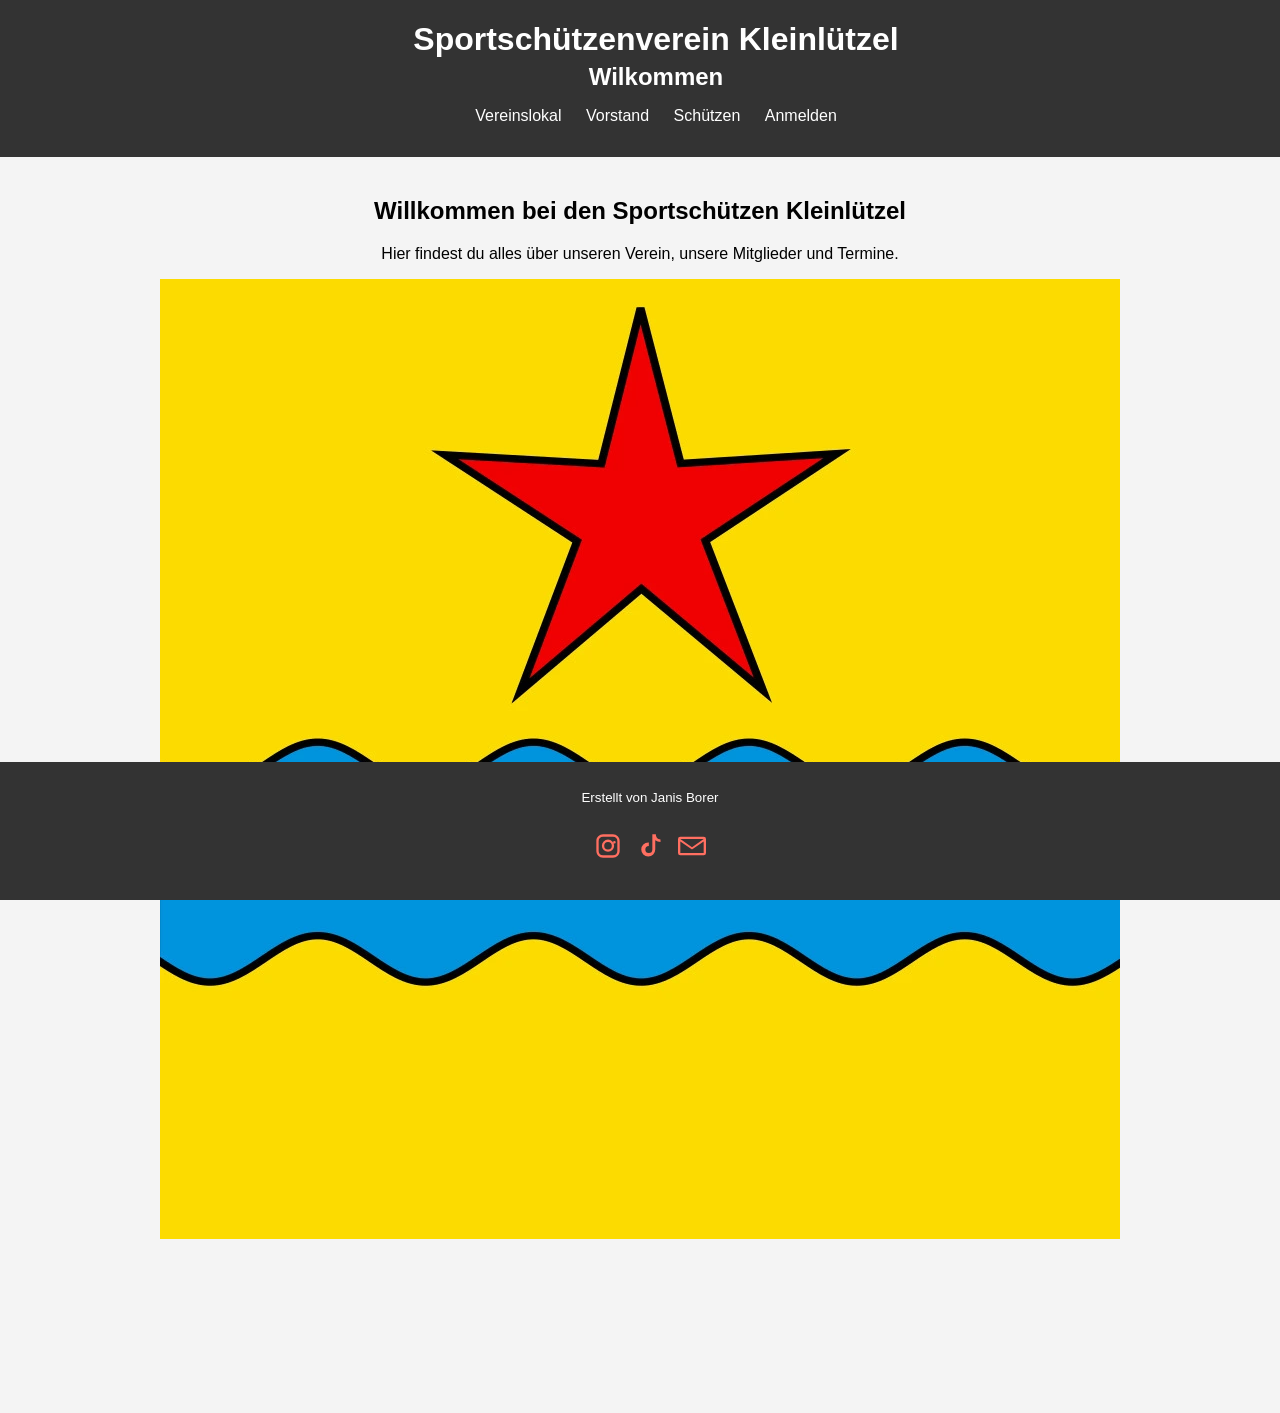
==== index.html @ bfdbd34c "Foto verbessert in css" ====
<!DOCTYPE html>
<html lang="de">

<head>
    <meta charset="UTF-8">
    <meta name="viewport" content="width=device-width, initial-scale=1.0">
    <meta name="description" content="Offizielle Website der Sportschützen Kleinlützel.">
    <meta name="author" content="Janis Borer">
    <title>Sportschützen Kleinlützel</title>
    <link rel="stylesheet" href="styles.css">
</head>

<body>
    <header>
        <h1>Sportschützenverein Kleinlützel</h1>
        <h2>Wilkommen</h2>
        <nav>
            <ul>
                <li><a href="lokal.html">Vereinslokal</a></li>
                <li><a href="vorstand.html">Vorstand</a></li>
                <li><a href="schuetzen.html">Schützen</a></li>
                <li><a href="anmelden.html">Anmelden</a></li>
            </ul>
        </nav>
    </header>
    <main>
        <section>
            <h2>Willkommen bei den Sportschützen Kleinlützel</h2>
            <p>Hier findest du alles über unseren Verein, unsere Mitglieder und Termine.</p>
        </section>

        <picture>
            <source srcset="images/Kleinluetzel.webp" type="image/webp">
            <img src="images/Kleinluetzel.jpg" alt="Wappen von Kleinlützel" class ="wappen">
        </picture>


    </main>
    <footer>
        <p><small>Erstellt von Janis Borer</small></p>
        <p>
            <a href="https://www.instagram.com/janis_borer_2009/" target="_blank" rel="noopener">
                <svg xmlns="http://www.w3.org/2000/svg" width="28" height="28" viewBox="0 0 24 24" fill="currentColor">
                    <path
                        d="M7.75 2C4.57 2 2 4.57 2 7.75v8.5C2 19.43 4.57 22 7.75 22h8.5C19.43 22 22 19.43 22 16.25v-8.5C22 4.57 19.43 2 16.25 2h-8.5zm0 2h8.5C18.54 4 20 5.46 20 7.75v8.5C20 18.54 18.54 20 16.25 20h-8.5C5.46 20 4 18.54 4 16.25v-8.5C4 5.46 5.46 4 7.75 4zm4.25 2.5A5.25 5.25 0 1 0 17.25 11.75 5.26 5.26 0 0 0 12 6.5zm0 2A3.25 3.25 0 1 1 8.75 11.75 3.26 3.26 0 0 1 12 8.5zm5.5-.88a1.12 1.12 0 1 0 1.12 1.12 1.12 1.12 0 0 0-1.12-1.12z" />
                </svg>
            </a>

            <a href="https://www.tiktok.com" target="_blank" rel="noopener">
                <svg xmlns="http://www.w3.org/2000/svg" width="28" height="28" viewBox="0 0 24 24" fill="currentColor">
                    <path
                        d="M21 8.5a7.5 7.5 0 0 1-4.5-1.5V15a6 6 0 1 1-6-6c.17 0 .34.01.5.03v3.02a3 3 0 1 0 3 3V2h3a4.5 4.5 0 0 0 4 4.5v2z" />
                </svg>
            </a>

            <a href="mailto:janis.borer09@gmail.com">
                <svg xmlns="http://www.w3.org/2000/svg" width="28" height="28" viewBox="0 0 24 24" fill="currentColor">
                    <path
                        d="M2 4h20a2 2 0 0 1 2 2v12a2 2 0 0 1-2 2H2a2 2 0 0 1-2-2V6a2 2 0 0 1 2-2zm0 2v.01L12 13 22 6.01V6H2zm20 2.24l-9.4 6.27a1 1 0 0 1-1.2 0L2 8.24V18h20V8.24z" />
                </svg>
            </a>
        </p>
    </footer>
</body>

</html>
---- styles.css ----
/* style.css */

body {
    font-family: Arial, sans-serif;
    margin: 0;
    padding: 0;
    background-color: #f4f4f4;
}

.wappen{
    max-width: 100%;
}

header {
    background-color: #333;
    width: 100%;
    color: white;
    padding: 1rem;
    text-align: center;

    h1 {margin: 5px;}
    h2{margin: 5px;}
}

nav ul {
    list-style-type: none;
    padding: 0;
}

nav ul li {
    display: inline;
    margin: 0 10px;
}

nav ul li a {
    color: white;
    text-decoration: none;
}
body {
    padding-bottom: 150px;
}
input[type="submit"] {
    margin-left: 10px;
    font-size: 1.5rem;   
    padding: 10px 20px; 
    border-radius: 10px;
    background-color: #eb0909;
    color: white;            
    border: none;           
    cursor: pointer;         
    transition: transform 0.2s; 
}

input[type="submit"]:hover {
    transform: scale(1.05);
}
main {
    padding: 20px;
    text-align: center;
}

footer {
    background-color: #333;
    color: white;
    text-align: center;
    padding: 10px;
    position: fixed;
    width: 100%;
    bottom: 0;

    a{
 color: #ff6f61;
    text-decoration: none;
    }

    a:hover{
text-decoration: underline;
    }
}

.hidden {
    display: none;
}

.table-container {
    width: 100%;
    border-collapse: collapse;
    overflow-x: auto;
}

.table-container table {
    width: 100%;
    border-collapse: collapse;
    min-width: 900px;
}

.table-container th,
.table-container td {
    border: 1px solid black;
    padding: 10px;
    text-align: center;
}

form {
    max-width: 600px;
    margin: 20px auto;
    background: white;
    padding: 20px;
    border-radius: 8px;
    box-shadow: 0 0 10px rgba(0,0,0,0.1);
    text-align: left;
}

fieldset {
    border: 1px solid #ddd;
    border-radius: 5px;
    margin-bottom: 20px;
    padding: 15px;
}

legend {
    font-weight: bold;
    padding: 0 10px;
    color: #333;
}

label {
    font-weight: bold;
    color: #555;
}

/* Styling für alle Texteingabefelder */
input[type="text"],
input[type="email"],
input[type="tel"],
input[type="date"],
input[type="password"],
input[type="number"],
input[type="url"],
select,
textarea {
    width: 100%;
    padding: 8px;
    margin-top: 5px;
    border: 1px solid #ccc;
    border-radius: 4px;
    box-sizing: border-box;
}


footer svg {
    margin: 10px 5px;
    transition: fill 0.3s, transform 0.3s;
}

footer a:hover svg {
    fill: #ff6f61;
    transform: scale(1.1);
    text-decoration: none;
}
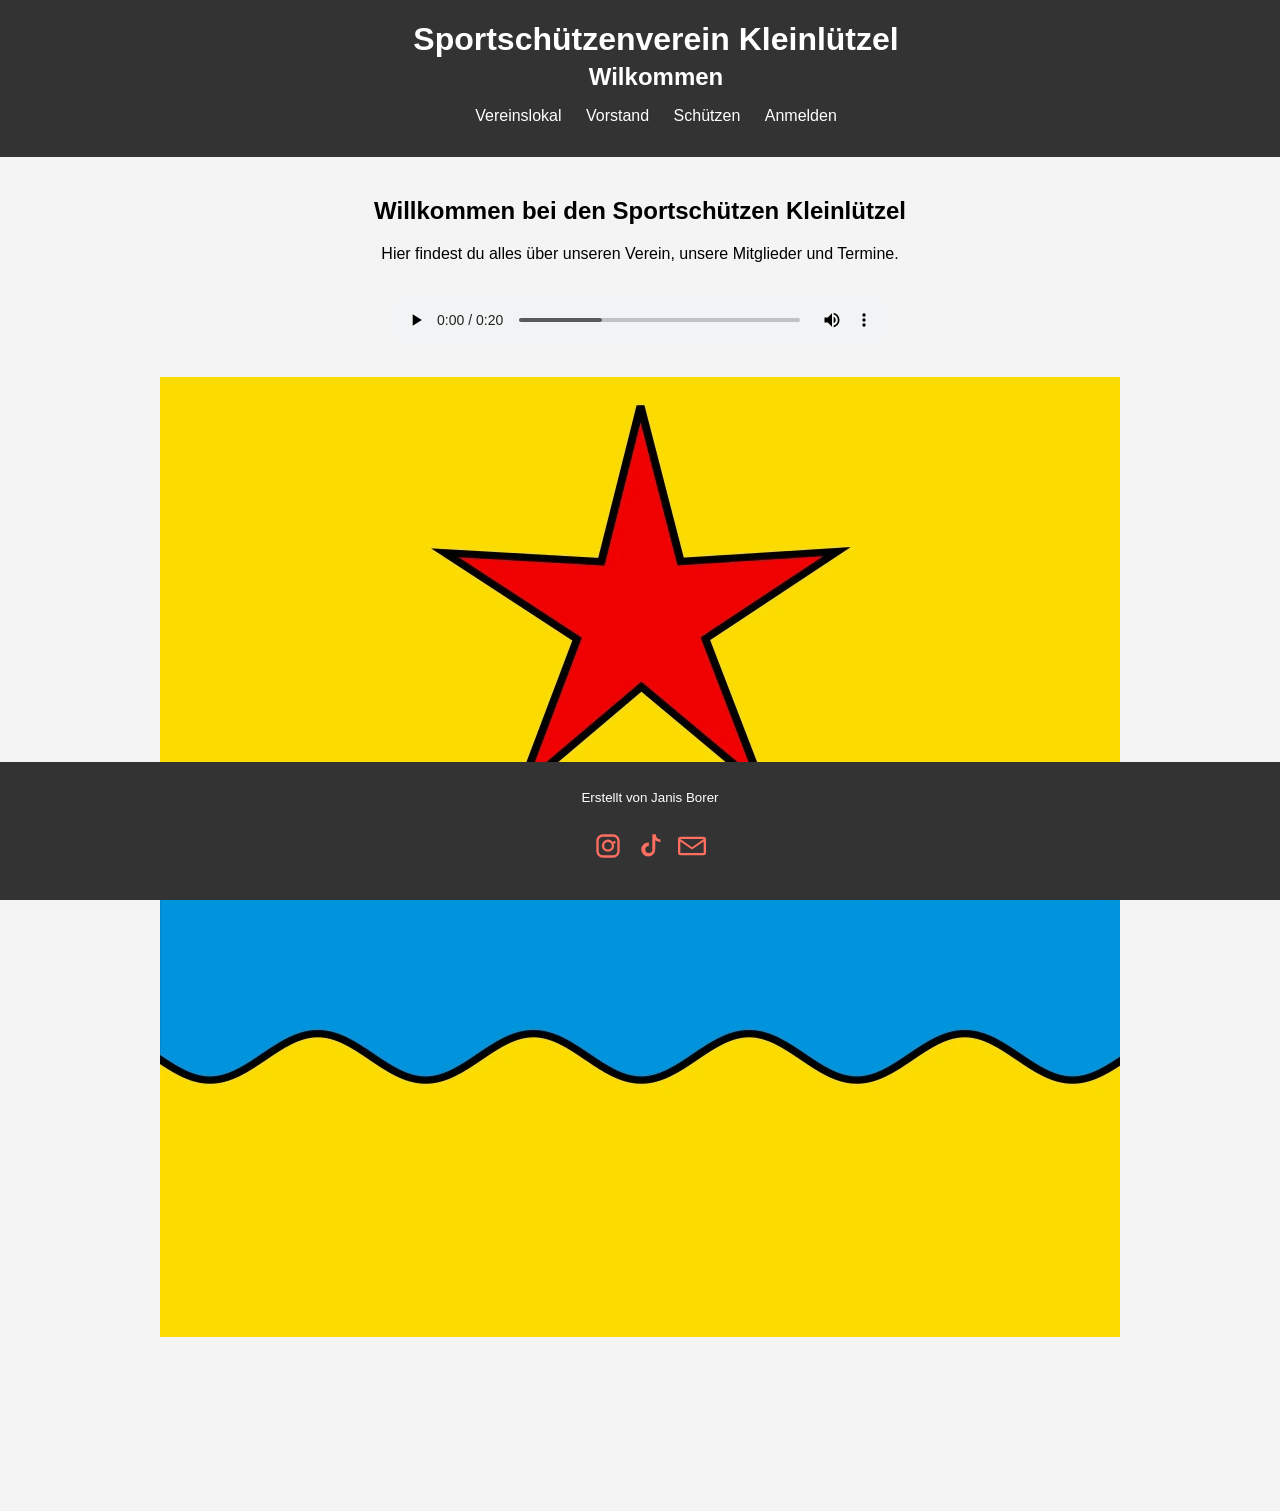
==== commit 9c5e01c9: "new" ====
--- a/index.html
+++ b/index.html
@@ -29,11 +29,17 @@
             <p>Hier findest du alles über unseren Verein, unsere Mitglieder und Termine.</p>
         </section>
 
+        <div class = "audio-controller">
+            <audio controls>
+                <source src="Resourcen/sounds/schuss.wav" type="audio/wav">
+                Ihr Browser unterstützt das Audio-Element nicht.
+            </audio>
+        </div>
+
         <picture>
-            <source srcset="images/Kleinluetzel.webp" type="image/webp">
-            <img src="images/Kleinluetzel.jpg" alt="Wappen von Kleinlützel" class ="wappen">
+            <source srcset="Resourcen/images/Kleinluetzel.webp" type="image/webp">
+            <img src="Resourcen/images/Kleinluetzel.jpg" alt="Wappen von Kleinlützel" class="wappen">
         </picture>
-
 
     </main>
     <footer>
--- a/styles.css
+++ b/styles.css
@@ -1,4 +1,3 @@
-
 /* style.css */
 
 body {
@@ -8,7 +7,7 @@
     background-color: #f4f4f4;
 }
 
-.wappen{
+.wappen {
     max-width: 100%;
 }
 
@@ -19,8 +18,16 @@
     padding: 1rem;
     text-align: center;
 
-    h1 {margin: 5px;}
-    h2{margin: 5px;}
+    h1 {
+        margin: 5px;
+        hyphens: auto;
+        overflow-wrap: break-word;
+        word-break: break-word;
+    }
+
+    h2 {
+        margin: 5px;
+    }
 }
 
 nav ul {
@@ -37,24 +44,27 @@
     color: white;
     text-decoration: none;
 }
+
 body {
     padding-bottom: 150px;
 }
+
 input[type="submit"] {
     margin-left: 10px;
-    font-size: 1.5rem;   
-    padding: 10px 20px; 
+    font-size: 1.5rem;
+    padding: 10px 20px;
     border-radius: 10px;
     background-color: #eb0909;
-    color: white;            
-    border: none;           
-    cursor: pointer;         
-    transition: transform 0.2s; 
+    color: white;
+    border: none;
+    cursor: pointer;
+    transition: transform 0.2s;
 }
 
 input[type="submit"]:hover {
     transform: scale(1.05);
 }
+
 main {
     padding: 20px;
     text-align: center;
@@ -69,13 +79,9 @@
     width: 100%;
     bottom: 0;
 
-    a{
- color: #ff6f61;
-    text-decoration: none;
-    }
-
-    a:hover{
-text-decoration: underline;
+    a {
+        color: #ff6f61;
+        text-decoration: none;
     }
 }
 
@@ -108,7 +114,7 @@
     background: white;
     padding: 20px;
     border-radius: 8px;
-    box-shadow: 0 0 10px rgba(0,0,0,0.1);
+    box-shadow: 0 0 10px rgba(0, 0, 0, 0.1);
     text-align: left;
 }
 
@@ -158,4 +164,48 @@
     fill: #ff6f61;
     transform: scale(1.1);
     text-decoration: none;
+}
+
+
+@media (max-width: 325px) {
+    h1 {
+        display: none;
+    }
+}
+
+.Formular {
+    max-width: 600px;
+    margin: 0 auto;
+    padding: 0 20px;
+    text-align: center;
+}
+
+.karten-container {
+    max-width: 600px;
+    margin: 20px auto;
+    padding: 0 20px;
+}
+
+.karten-container p {
+    text-align: center;
+    margin-bottom: 15px;
+    color: #333;
+}
+
+.karten-container iframe {
+    width: 100%;
+    height: 400px;
+    border-radius: 8px;
+    box-shadow: 0 0 10px rgba(0, 0, 0, 0.1);
+}
+
+.bild-schuetzen {
+    width: 40px;
+}
+
+audio {
+    display: block;
+    margin: 30px auto;
+    width: 100%;
+    max-width: 500px;
 }
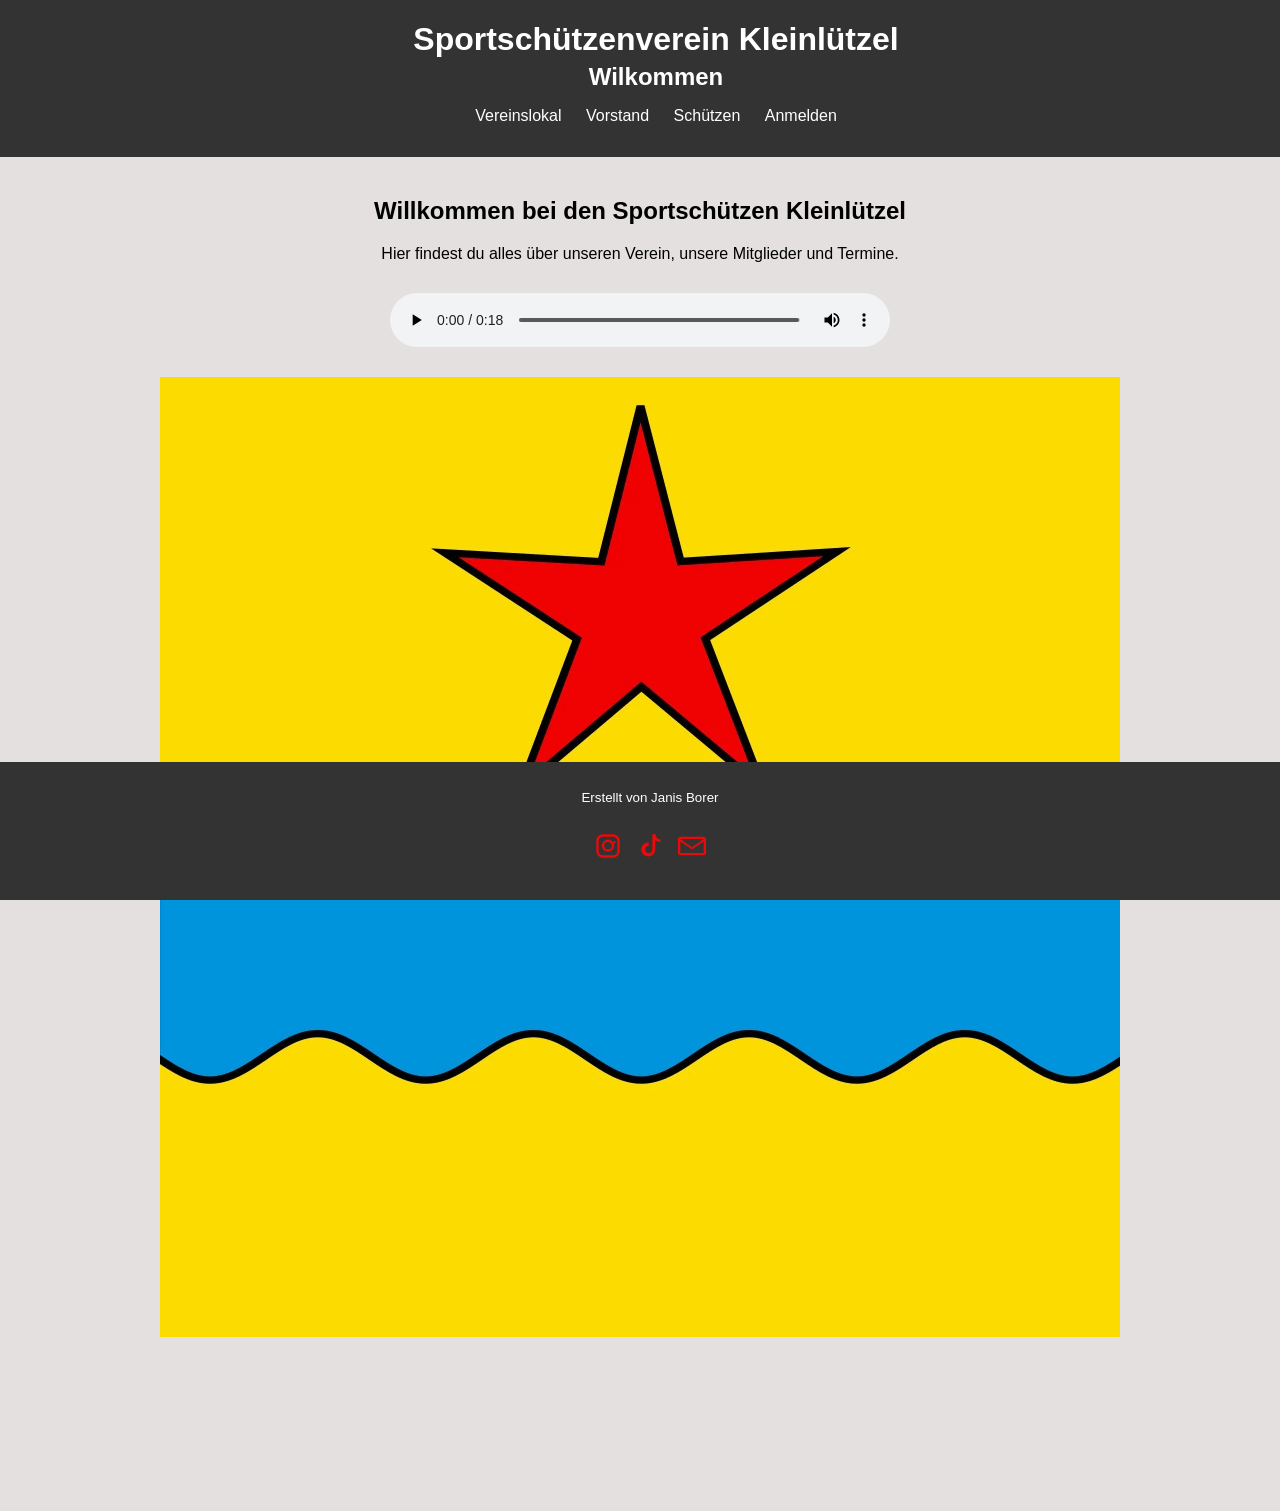
==== commit ee051c1b: "new" ====
--- a/index.html
+++ b/index.html
@@ -29,10 +29,15 @@
             <p>Hier findest du alles über unseren Verein, unsere Mitglieder und Termine.</p>
         </section>
 
-        <div class = "audio-controller">
+        <div class="audio-controller">
             <audio controls>
+                <source src="Resourcen/sounds/schuss.ogg" type="audio/ogg">
+
+                <source src="Resourcen/sounds/schuss.mp3" type="audio/mpeg">
+
                 <source src="Resourcen/sounds/schuss.wav" type="audio/wav">
-                Ihr Browser unterstützt das Audio-Element nicht.
+
+                Ihr Browser unterstützt leider keine Audio-Elemente.
             </audio>
         </div>
 
--- a/styles.css
+++ b/styles.css
@@ -1,10 +1,17 @@
 /* style.css */
+:root {
+    --haupt-rot: #eb0909;
+    --hintergrund-grau: #e4e0e0;
+    --dunkel-grau: #333;
+    --schriftfarbe: white;
+}
 
 body {
     font-family: Arial, sans-serif;
     margin: 0;
     padding: 0;
-    background-color: #f4f4f4;
+    background-color: var(--hintergrund-grau);
+    padding-bottom: 150px; /* Zusammengefügt aus dem zweiten Body-Block */
 }
 
 .wappen {
@@ -14,7 +21,7 @@
 header {
     background-color: #333;
     width: 100%;
-    color: white;
+    color: var(--schriftfarbe);
     padding: 1rem;
     text-align: center;
 
@@ -41,12 +48,8 @@
 }
 
 nav ul li a {
-    color: white;
+    color: var(--schriftfarbe);
     text-decoration: none;
-}
-
-body {
-    padding-bottom: 150px;
 }
 
 input[type="submit"] {
@@ -54,11 +57,11 @@
     font-size: 1.5rem;
     padding: 10px 20px;
     border-radius: 10px;
-    background-color: #eb0909;
-    color: white;
+    background-color: var(--haupt-rot);
+    color: var(--schriftfarbe);
     border: none;
     cursor: pointer;
-    transition: transform 0.2s;
+    transition: transform 0.2s ease-in-out;
 }
 
 input[type="submit"]:hover {
@@ -72,7 +75,7 @@
 
 footer {
     background-color: #333;
-    color: white;
+    color: var(--schriftfarbe);
     text-align: center;
     padding: 10px;
     position: fixed;
@@ -80,8 +83,25 @@
     bottom: 0;
 
     a {
-        color: #ff6f61;
+        color: var(--haupt-rot);
         text-decoration: none;
+    }
+
+    svg {
+        margin: 10px 5px;
+        transition: fill 0.3s, transform 0.3s;
+    }
+
+    a:hover svg {
+        fill: var(--haupt-rot);
+        transform: scale(1.1);
+        text-decoration: none;
+    }
+}
+
+@media (max-height: 800px) {
+    footer {
+        position: static; 
     }
 }
 
@@ -154,19 +174,6 @@
     box-sizing: border-box;
 }
 
-
-footer svg {
-    margin: 10px 5px;
-    transition: fill 0.3s, transform 0.3s;
-}
-
-footer a:hover svg {
-    fill: #ff6f61;
-    transform: scale(1.1);
-    text-decoration: none;
-}
-
-
 @media (max-width: 325px) {
     h1 {
         display: none;
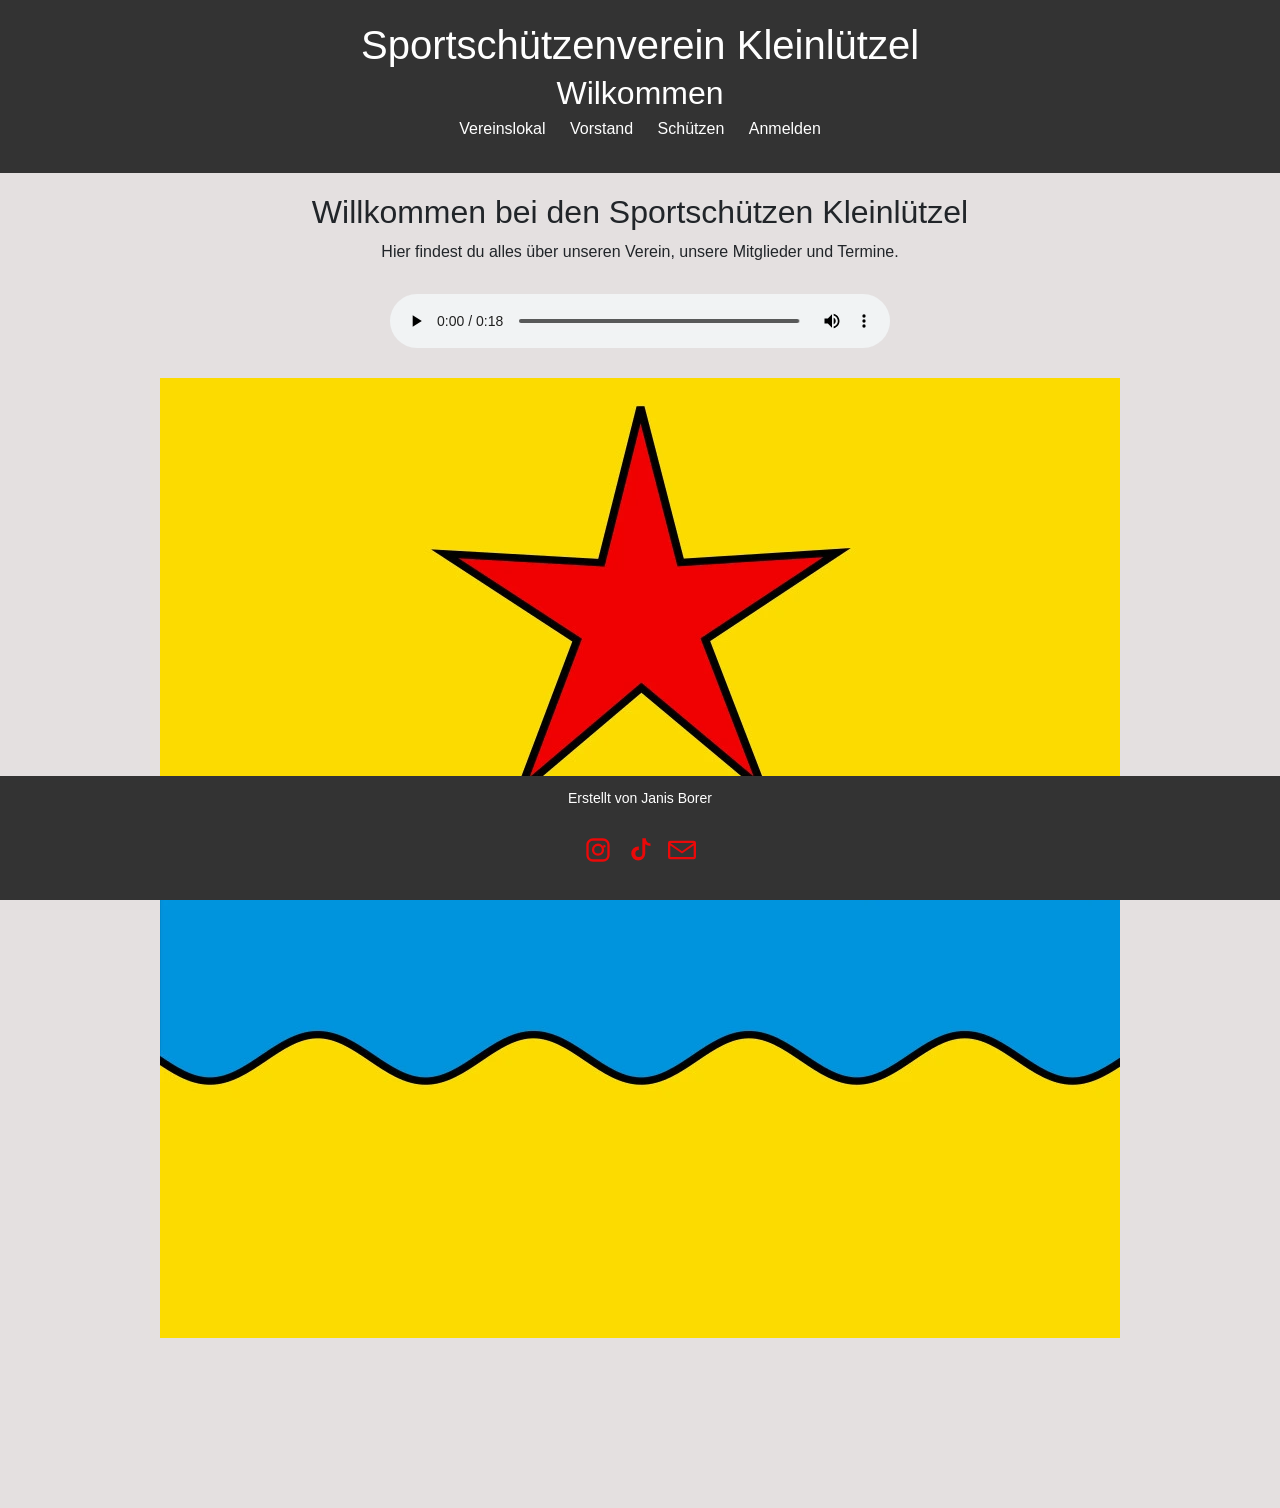
==== commit a2102290: "new" ====
--- a/index.html
+++ b/index.html
@@ -7,6 +7,7 @@
     <meta name="description" content="Offizielle Website der Sportschützen Kleinlützel.">
     <meta name="author" content="Janis Borer">
     <title>Sportschützen Kleinlützel</title>
+    <link href="https://cdn.jsdelivr.net/npm/bootstrap@5.3.3/dist/css/bootstrap.min.css" rel="stylesheet">
     <link rel="stylesheet" href="styles.css">
 </head>
 
--- a/styles.css
+++ b/styles.css
@@ -11,7 +11,7 @@
     margin: 0;
     padding: 0;
     background-color: var(--hintergrund-grau);
-    padding-bottom: 150px; /* Zusammengefügt aus dem zweiten Body-Block */
+    padding-bottom: 150px;
 }
 
 .wappen {
@@ -19,7 +19,7 @@
 }
 
 header {
-    background-color: #333;
+    background-color: var(--dunkel-grau);
     width: 100%;
     color: var(--schriftfarbe);
     padding: 1rem;
@@ -35,21 +35,35 @@
     h2 {
         margin: 5px;
     }
-}
-
-nav ul {
-    list-style-type: none;
-    padding: 0;
-}
-
-nav ul li {
-    display: inline;
-    margin: 0 10px;
-}
-
-nav ul li a {
-    color: var(--schriftfarbe);
-    text-decoration: none;
+
+    nav {
+        ul {
+            list-style-type: none;
+            padding: 0;
+
+            li {
+                display: inline;
+                margin: 0 10px;
+
+                a {
+                    color: var(--schriftfarbe);
+                    text-decoration: none;
+                    transition: color 0.3s, transform 0.3s;
+                    display: inline-block; /* Notwendig für transform */
+
+                    &:hover {
+                        color: yellow;
+                        transform: scale(1.1);
+                    }
+                }
+            }
+        }
+    }
+}
+
+main {
+    padding: 20px;
+    text-align: center;
 }
 
 input[type="submit"] {
@@ -62,46 +76,42 @@
     border: none;
     cursor: pointer;
     transition: transform 0.2s ease-in-out;
-}
-
-input[type="submit"]:hover {
-    transform: scale(1.05);
-}
-
-main {
-    padding: 20px;
-    text-align: center;
+
+    &:hover {
+        transform: scale(1.05);
+    }
 }
 
 footer {
-    background-color: #333;
+    background-color: var(--dunkel-grau);
     color: var(--schriftfarbe);
     text-align: center;
     padding: 10px;
     position: fixed;
     width: 100%;
     bottom: 0;
+    box-sizing: border-box;
+    z-index: 999;
 
     a {
         color: var(--haupt-rot);
         text-decoration: none;
-    }
-
-    svg {
-        margin: 10px 5px;
-        transition: fill 0.3s, transform 0.3s;
-    }
-
-    a:hover svg {
-        fill: var(--haupt-rot);
-        transform: scale(1.1);
-        text-decoration: none;
+
+        svg {
+            margin: 10px 5px;
+            transition: fill 0.3s, transform 0.3s;
+        }
+
+        &:hover svg {
+            fill: yellow;
+            transform: scale(1.1);
+        }
     }
 }
 
 @media (max-height: 800px) {
     footer {
-        position: static; 
+        position: static;
     }
 }
 
@@ -113,19 +123,23 @@
     width: 100%;
     border-collapse: collapse;
     overflow-x: auto;
-}
-
-.table-container table {
-    width: 100%;
-    border-collapse: collapse;
-    min-width: 900px;
-}
-
-.table-container th,
-.table-container td {
-    border: 1px solid black;
-    padding: 10px;
-    text-align: center;
+
+    a:hover {
+        color: yellow;
+        transform: scale(1.1);
+    }
+
+    table {
+        width: 100%;
+        border-collapse: collapse;
+        min-width: 900px;
+
+        th, td {
+            border: 1px solid black;
+            padding: 10px;
+            text-align: center;
+        }
+    }
 }
 
 form {
@@ -135,43 +149,41 @@
     padding: 20px;
     border-radius: 8px;
     box-shadow: 0 0 10px rgba(0, 0, 0, 0.1);
-    text-align: left;
-}
-
-fieldset {
-    border: 1px solid #ddd;
-    border-radius: 5px;
-    margin-bottom: 20px;
-    padding: 15px;
-}
-
-legend {
-    font-weight: bold;
-    padding: 0 10px;
-    color: #333;
-}
-
-label {
-    font-weight: bold;
-    color: #555;
-}
-
-/* Styling für alle Texteingabefelder */
-input[type="text"],
-input[type="email"],
-input[type="tel"],
-input[type="date"],
-input[type="password"],
-input[type="number"],
-input[type="url"],
-select,
-textarea {
-    width: 100%;
-    padding: 8px;
-    margin-top: 5px;
-    border: 1px solid #ccc;
-    border-radius: 4px;
-    box-sizing: border-box;
+
+    fieldset {
+        border: 1px solid #ddd;
+        border-radius: 5px;
+        margin-bottom: 20px;
+        padding: 15px;
+
+        legend {
+            font-weight: bold;
+            padding: 0 10px;
+            color: var(--dunkel-grau);
+        }
+    }
+
+    label {
+        font-weight: bold;
+        color: #555;
+    }
+
+    input[type="text"],
+    input[type="email"],
+    input[type="tel"],
+    input[type="date"],
+    input[type="password"],
+    input[type="number"],
+    input[type="url"],
+    select,
+    textarea {
+        width: 100%;
+        padding: 8px;
+        margin-top: 5px;
+        border: 1px solid #ccc;
+        border-radius: 4px;
+        box-sizing: border-box;
+    }
 }
 
 @media (max-width: 325px) {
@@ -191,19 +203,19 @@
     max-width: 600px;
     margin: 20px auto;
     padding: 0 20px;
-}
-
-.karten-container p {
-    text-align: center;
-    margin-bottom: 15px;
-    color: #333;
-}
-
-.karten-container iframe {
-    width: 100%;
-    height: 400px;
-    border-radius: 8px;
-    box-shadow: 0 0 10px rgba(0, 0, 0, 0.1);
+
+    p {
+        text-align: center;
+        margin-bottom: 15px;
+        color: var(--dunkel-grau);
+    }
+
+    iframe {
+        width: 100%;
+        height: 400px;
+        border-radius: 8px;
+        box-shadow: 0 0 10px rgba(0, 0, 0, 0.1);
+    }
 }
 
 .bild-schuetzen {
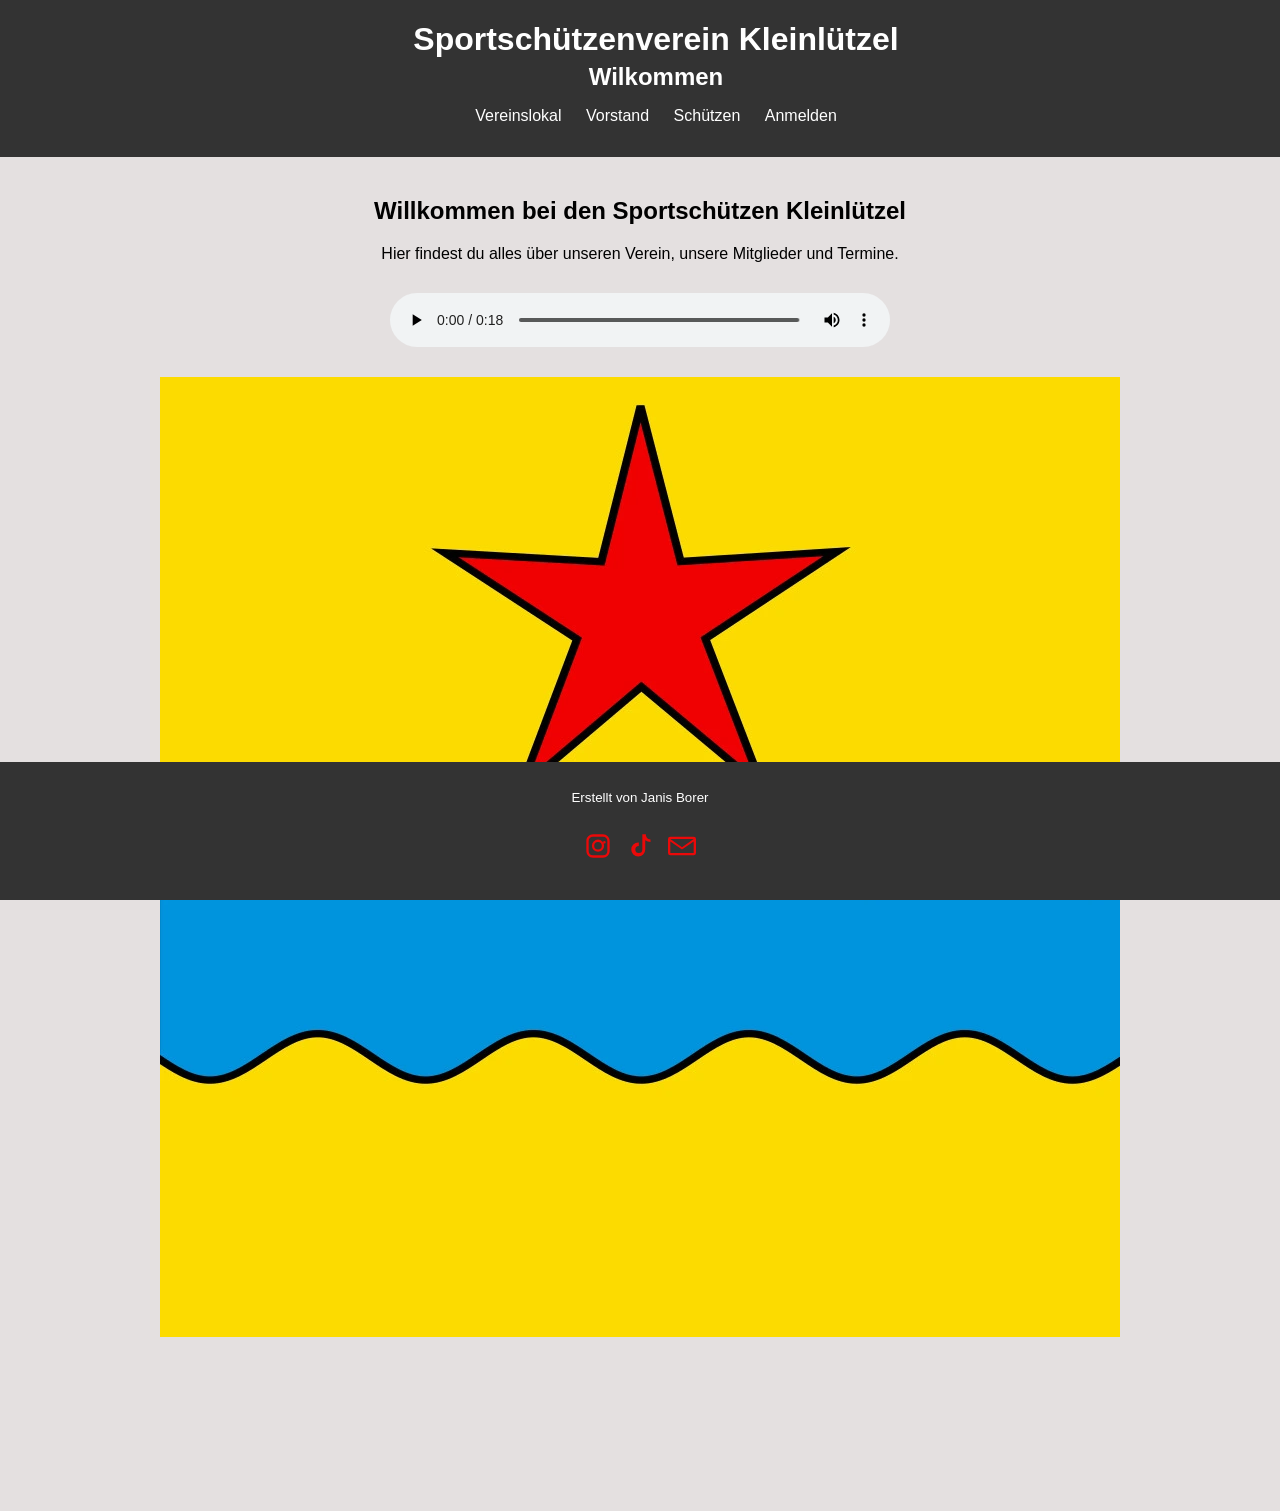
==== commit 926e56c4: "new" ====
--- a/index.html
+++ b/index.html
@@ -7,7 +7,6 @@
     <meta name="description" content="Offizielle Website der Sportschützen Kleinlützel.">
     <meta name="author" content="Janis Borer">
     <title>Sportschützen Kleinlützel</title>
-    <link href="https://cdn.jsdelivr.net/npm/bootstrap@5.3.3/dist/css/bootstrap.min.css" rel="stylesheet">
     <link rel="stylesheet" href="styles.css">
 </head>
 
--- a/styles.css
+++ b/styles.css
@@ -109,7 +109,7 @@
     }
 }
 
-@media (max-height: 800px) {
+@media (max-height: 600px) {
     footer {
         position: static;
     }
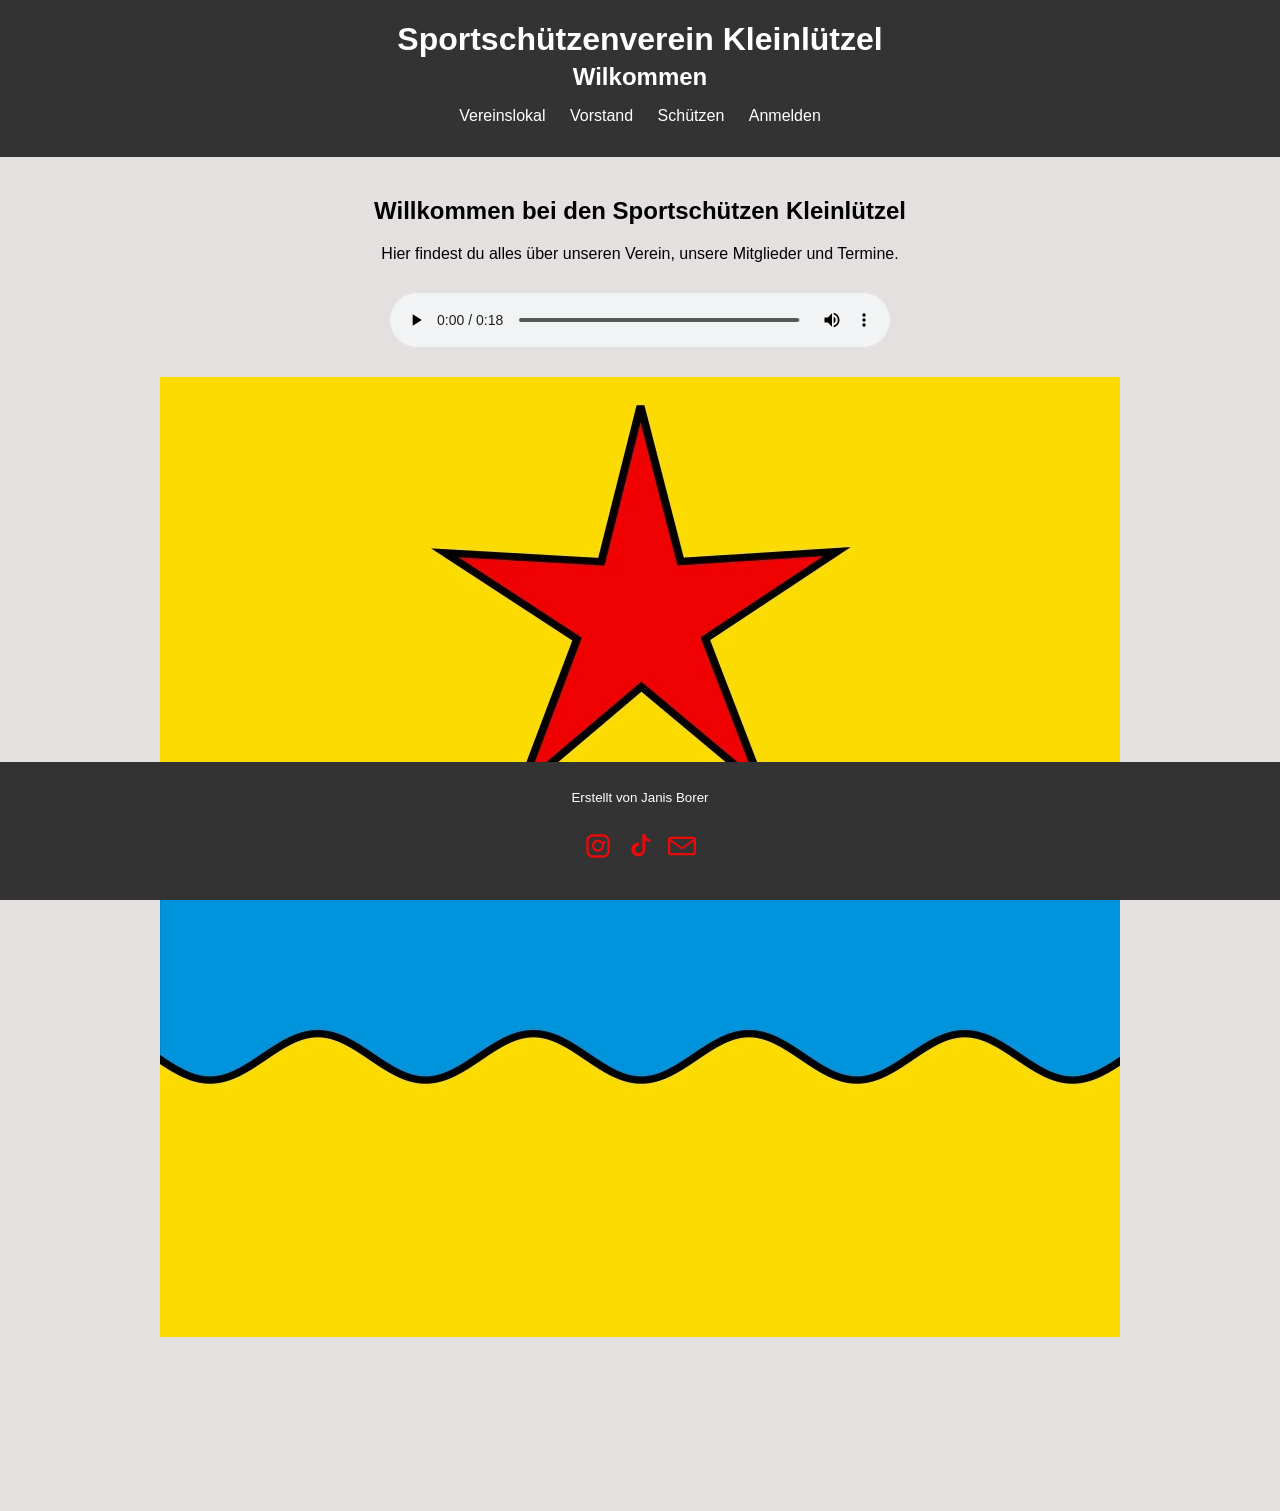
==== commit 7b1731f1: "new" ====
--- a/index.html
+++ b/index.html
@@ -47,30 +47,31 @@
         </picture>
 
     </main>
-    <footer>
+     <footer>
         <p><small>Erstellt von Janis Borer</small></p>
-        <p>
-            <a href="https://www.instagram.com/janis_borer_2009/" target="_blank" rel="noopener">
-                <svg xmlns="http://www.w3.org/2000/svg" width="28" height="28" viewBox="0 0 24 24" fill="currentColor">
-                    <path
-                        d="M7.75 2C4.57 2 2 4.57 2 7.75v8.5C2 19.43 4.57 22 7.75 22h8.5C19.43 22 22 19.43 22 16.25v-8.5C22 4.57 19.43 2 16.25 2h-8.5zm0 2h8.5C18.54 4 20 5.46 20 7.75v8.5C20 18.54 18.54 20 16.25 20h-8.5C5.46 20 4 18.54 4 16.25v-8.5C4 5.46 5.46 4 7.75 4zm4.25 2.5A5.25 5.25 0 1 0 17.25 11.75 5.26 5.26 0 0 0 12 6.5zm0 2A3.25 3.25 0 1 1 8.75 11.75 3.26 3.26 0 0 1 12 8.5zm5.5-.88a1.12 1.12 0 1 0 1.12 1.12 1.12 1.12 0 0 0-1.12-1.12z" />
-                </svg>
-            </a>
+            <p>
+    <a href="https://www.instagram.com/janis_borer_2009/" target="_blank" rel="noopener" aria-label="Mein Instaprofile">
+        <svg xmlns="http://www.w3.org/2000/svg" width="28" height="28" viewBox="0 0 24 24" fill="currentColor">
+            <path d="M7.75 2C4.57 2 2 4.57 2 7.75v8.5C2 19.43 4.57 22 7.75 22h8.5C19.43 22 22 19.43 22 16.25v-8.5C22 4.57 19.43 2 16.25 2h-8.5zm0 2h8.5C18.54 4 20 5.46 20 7.75v8.5C20 18.54 18.54 20 16.25 20h-8.5C5.46 20 4 18.54 4 16.25v-8.5C4 5.46 5.46 4 7.75 4zm4.25 2.5A5.25 5.25 0 1 0 17.25 11.75 5.26 5.26 0 0 0 12 6.5zm0 2A3.25 3.25 0 1 1 8.75 11.75 3.26 3.26 0 0 1 12 8.5zm5.5-.88a1.12 1.12 0 1 0 1.12 1.12 1.12 1.12 0 0 0-1.12-1.12z"/>
+        </svg>
+    </a> 
 
-            <a href="https://www.tiktok.com" target="_blank" rel="noopener">
-                <svg xmlns="http://www.w3.org/2000/svg" width="28" height="28" viewBox="0 0 24 24" fill="currentColor">
-                    <path
-                        d="M21 8.5a7.5 7.5 0 0 1-4.5-1.5V15a6 6 0 1 1-6-6c.17 0 .34.01.5.03v3.02a3 3 0 1 0 3 3V2h3a4.5 4.5 0 0 0 4 4.5v2z" />
-                </svg>
-            </a>
+    <a href="https://www.tiktok.com" target="_blank" rel="noopener"aria-label="Mein TikTok">
+        <svg xmlns="http://www.w3.org/2000/svg" width="28" height="28" viewBox="0 0 24 24" fill="currentColor">
+            <path d="M21 8.5a7.5 7.5 0 0 1-4.5-1.5V15a6 6 0 1 1-6-6c.17 0 .34.01.5.03v3.02a3 3 0 1 0 3 3V2h3a4.5 4.5 0 0 0 4 4.5v2z"/>
+        </svg>
+    </a> 
 
-            <a href="mailto:janis.borer09@gmail.com">
-                <svg xmlns="http://www.w3.org/2000/svg" width="28" height="28" viewBox="0 0 24 24" fill="currentColor">
-                    <path
-                        d="M2 4h20a2 2 0 0 1 2 2v12a2 2 0 0 1-2 2H2a2 2 0 0 1-2-2V6a2 2 0 0 1 2-2zm0 2v.01L12 13 22 6.01V6H2zm20 2.24l-9.4 6.27a1 1 0 0 1-1.2 0L2 8.24V18h20V8.24z" />
-                </svg>
-            </a>
-        </p>
+    <a href="mailto:janis.borer09@gmail.com" aria-label="E-Mail senden">
+    <svg xmlns="http://www.w3.org/2000/svg" 
+         width="28" 
+         height="28" 
+         viewBox="0 0 24 24" 
+         fill="currentColor">
+        <path d="M2 4h20a2 2 0 0 1 2 2v12a2 2 0 0 1-2 2H2a2 2 0 0 1-2-2V6a2 2 0 0 1 2-2zm0 2v.01L12 13 22 6.01V6H2zm20 2.24l-9.4 6.27a1 1 0 0 1-1.2 0L2 8.24V18h20V8.24z"/>
+    </svg>
+</a>
+</p>
     </footer>
 </body>
 
--- a/styles.css
+++ b/styles.css
@@ -19,6 +19,7 @@
 }
 
 header {
+    box-sizing: border-box;
     background-color: var(--dunkel-grau);
     width: 100%;
     color: var(--schriftfarbe);
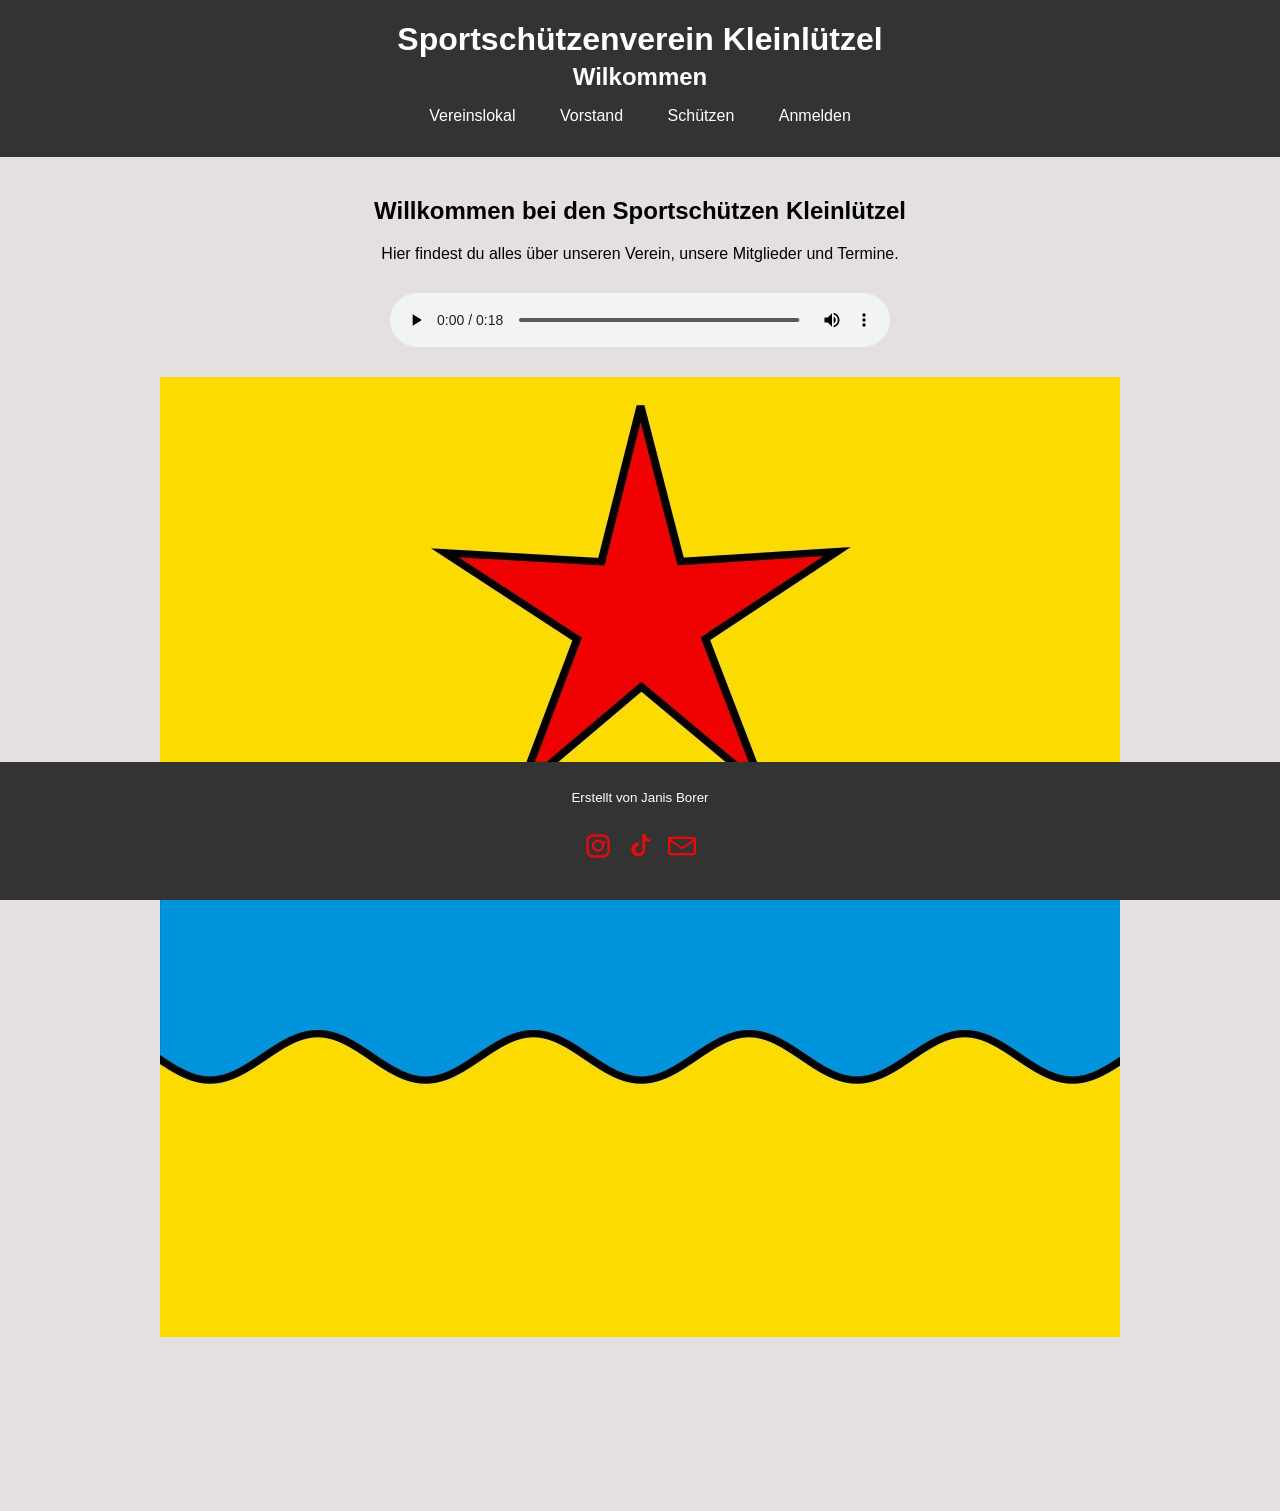
==== commit 206df85f: "No space betweeb attributes error fixed" ====
--- a/index.html
+++ b/index.html
@@ -8,6 +8,17 @@
     <meta name="author" content="Janis Borer">
     <title>Sportschützen Kleinlützel</title>
     <link rel="stylesheet" href="styles.css">
+
+
+    <!-- Google tag (gtag.js) -->
+<script async src="https://www.googletagmanager.com/gtag/js?id=G-VC79EKJTWP"></script>
+<script>
+  window.dataLayer = window.dataLayer || [];
+  function gtag(){dataLayer.push(arguments);}
+  gtag('js', new Date());
+
+  gtag('config', 'G-VC79EKJTWP');
+</script>
 </head>
 
 <body>
@@ -56,7 +67,7 @@
         </svg>
     </a> 
 
-    <a href="https://www.tiktok.com" target="_blank" rel="noopener"aria-label="Mein TikTok">
+    <a href="https://www.tiktok.com" target="_blank" rel="noopener" aria-label="Mein TikTok">
         <svg xmlns="http://www.w3.org/2000/svg" width="28" height="28" viewBox="0 0 24 24" fill="currentColor">
             <path d="M21 8.5a7.5 7.5 0 0 1-4.5-1.5V15a6 6 0 1 1-6-6c.17 0 .34.01.5.03v3.02a3 3 0 1 0 3 3V2h3a4.5 4.5 0 0 0 4 4.5v2z"/>
         </svg>
--- a/styles.css
+++ b/styles.css
@@ -44,7 +44,8 @@
 
             li {
                 display: inline;
-                margin: 0 10px;
+                margin: 10px;
+                padding: 10px;
 
                 a {
                     color: var(--schriftfarbe);
